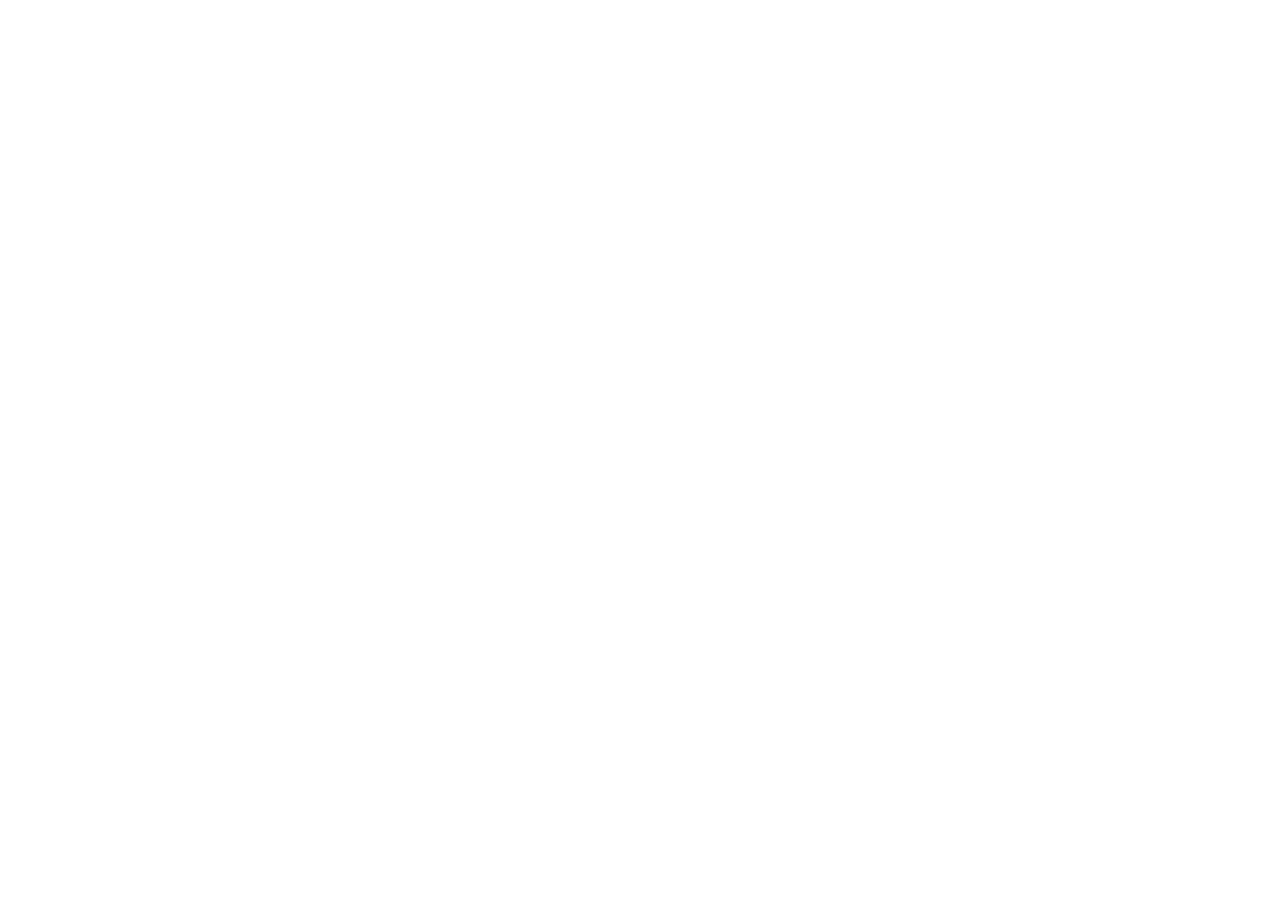
==== parallax.html @ 5e0d7b7f "this should work" ====
<!DOCTYPE html>
<html>
    <head>
        <meta charset="utf-8">
        <link rel="stylesheet" type="text/css" href="parralax.css">
        <script src="https://ajax.googleapis.com/ajax/libs/jquery/2.1.4/jquery.min.js"></script>
        <script type="text/javascript" src="parralax.js"></script>
        <title>parralax</title>
    </head>
    <body>
        <div data-offset=2 class="image">
            <div data-offset=-10 class="layer-1"></div>
            <div data-offset= class="layer-2"></div>
            <div data-offset=15 class="layer-3"></div>
            <div data-offset= class="layer-4"></div>
            <div data-offset= class="layer-5"></div>
            <div data-offset= class="layer-6"></div>
            <div data-offset= class="layer-7"></div>
        </div>
    </body>
</html>
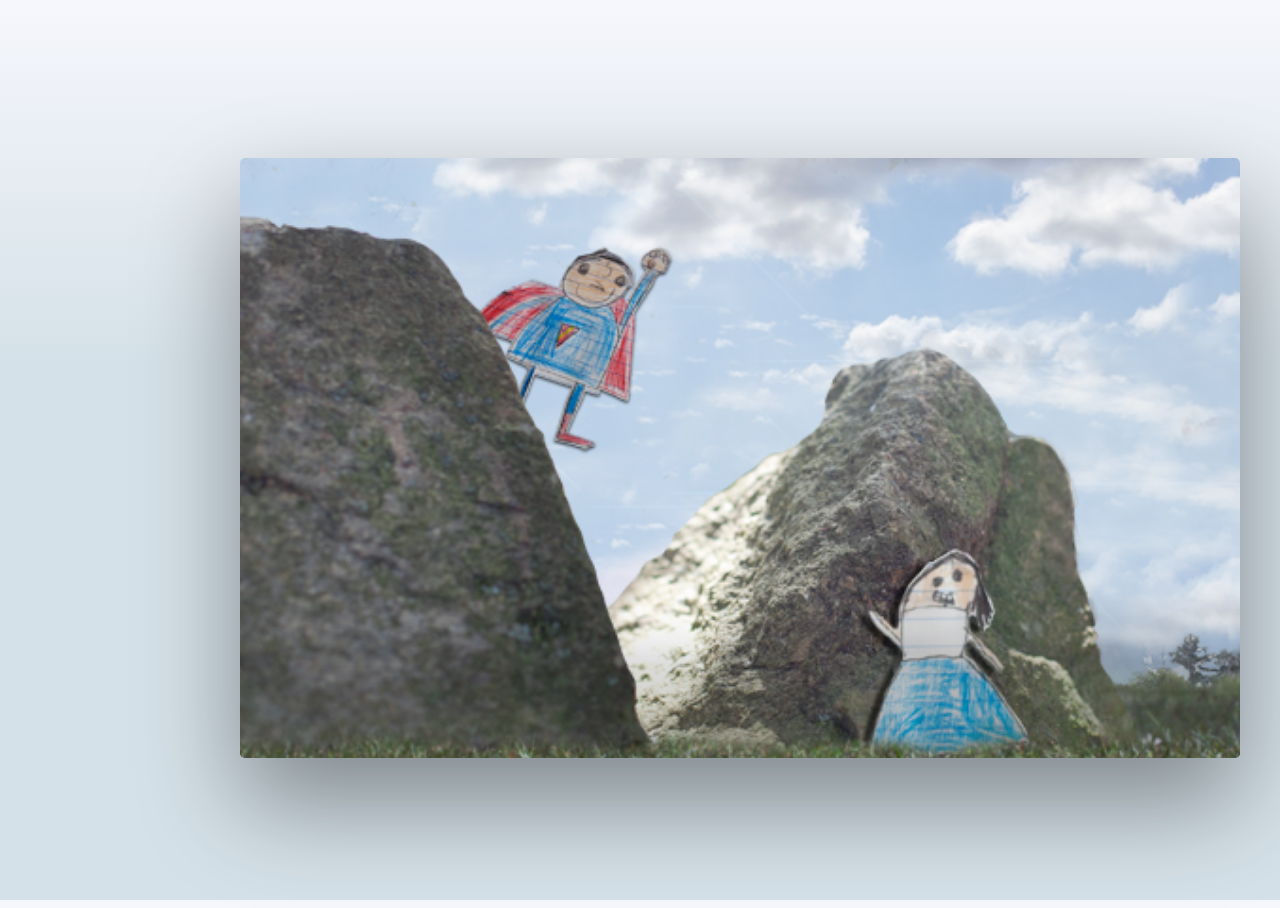
==== commit 8553495d: "good for now" ====
--- a/parallax.html
+++ b/parallax.html
@@ -2,20 +2,20 @@
 <html>
     <head>
         <meta charset="utf-8">
-        <link rel="stylesheet" type="text/css" href="parralax.css">
+        <link rel="stylesheet" type="text/css" href="parallax.css">
         <script src="https://ajax.googleapis.com/ajax/libs/jquery/2.1.4/jquery.min.js"></script>
-        <script type="text/javascript" src="parralax.js"></script>
+        <script type="text/javascript" src="parallax.js"></script>
         <title>parralax</title>
     </head>
     <body>
-        <div data-offset=2 class="image">
-            <div data-offset=-10 class="layer-1"></div>
-            <div data-offset= class="layer-2"></div>
-            <div data-offset=15 class="layer-3"></div>
-            <div data-offset= class="layer-4"></div>
-            <div data-offset= class="layer-5"></div>
-            <div data-offset= class="layer-6"></div>
-            <div data-offset= class="layer-7"></div>
+        <div data-offset=0.5 class="image">
+            <div data-offset=-15 class="layer-1"></div>
+            <div data-offset=-9 class="layer-2"></div>
+            <div class="layer-3"></div>
+            <div data-offset=2 class="layer-4"></div>
+            <div data-offset=4 class="layer-5"></div>
+            <div data-offset=8 class="layer-6"></div>
+            <div data-offset=10 class="layer-7"></div>
         </div>
     </body>
 </html>
--- a/parallax.css
+++ b/parallax.css
@@ -0,0 +1,56 @@
+body, html {
+    height: 100%;
+    min-height: 100%;
+}
+body {
+    background: linear-gradient(to bottom, #f6f7fc 0%,#d5e1e8 40%);
+    transform-style: preserve-3d;
+    transform: perspective(800px);
+}
+.image {
+    width: 1000px;
+    height: 600px;
+    position: absolute;
+    top: 50%;
+    left: 50%;
+    margin: -300px 0 0 -400px;
+    border-radius: 5px;
+    box-shadow: 0 45px 100px rgba(0, 0, 0, 0.4);
+    overflow: hidden;
+}
+div[class*="layer-"] {
+    position: absolute;
+    top: -10px;
+    left: -10px;
+    right: -10px;
+    bottom: -10px;
+    background-size: 100% auto;
+    background-repeat: no-repeat;
+    background-position: 0 0;
+    transition: 0.1s;
+}
+.image .layer-1 {
+    background-image: url(img/sky.png);
+}
+.image .layer-2 {
+    background-image: url(img/backtrees.png);
+}
+.image .layer-3 {
+    /*top: 0;
+    bottom: 0;
+    left: 0;
+    right: 0;*/
+    background-image: url(img/middlemtn.png);
+}
+.image .layer-4 {
+    background-image: url(img/superman.png);
+}
+.image .layer-5 {
+    background-image: url(img/girl.png);
+}
+.image .layer-6 {
+    background-image: url(img/leftmtn.png);
+}
+.image .layer-7 {
+    background-image: url(img/grass.png);
+}
